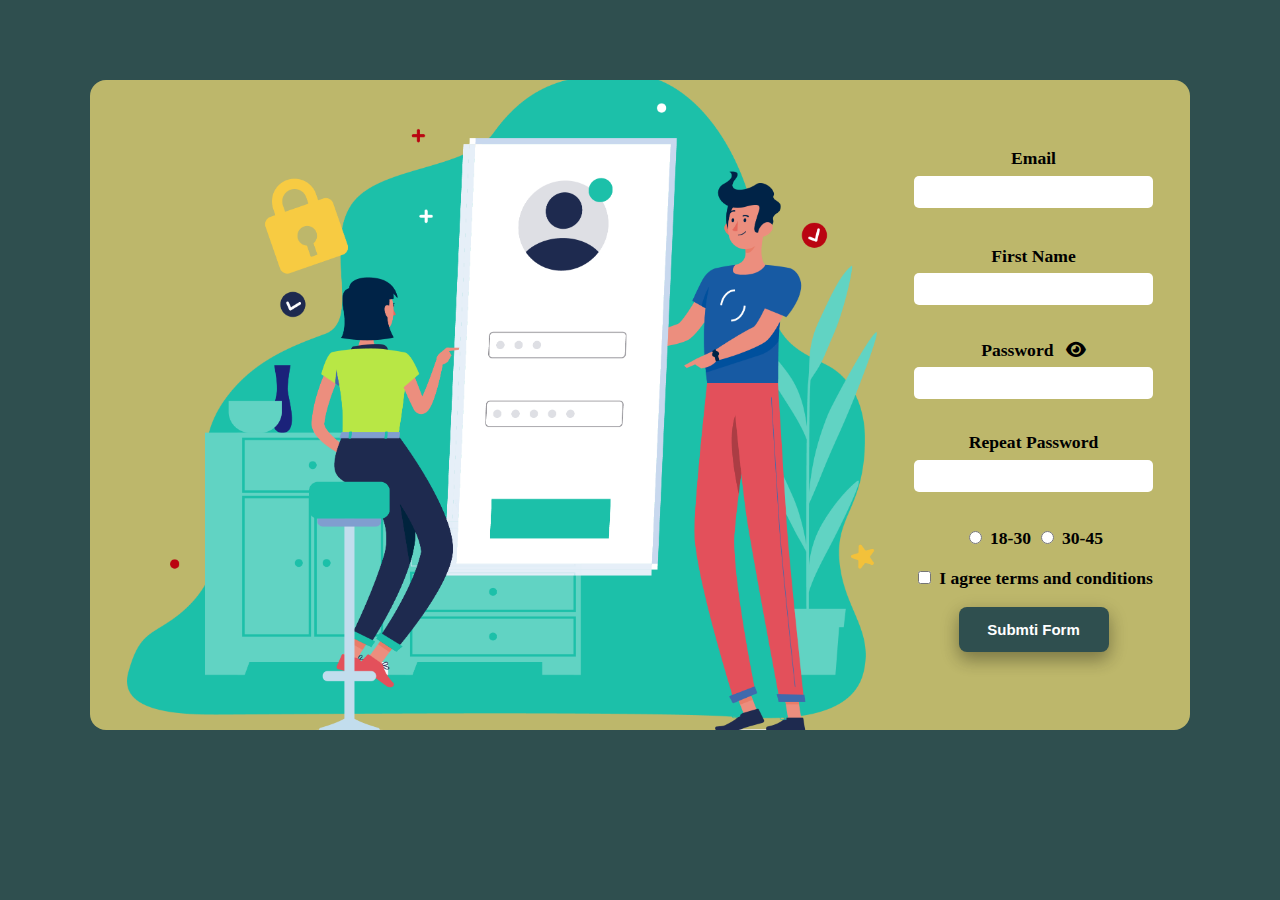
==== index.html @ f33b9e7e "++" ====
<!DOCTYPE html>
<html lang="en">
<head>
    <meta charset="UTF-8">
    <meta http-equiv="X-UA-Compatible" content="IE=edge">
    <meta name="viewport" content="width=device-width, initial-scale=1.0">
    <link rel="stylesheet" href="style.css">
    <link rel="stylesheet" href="https://cdnjs.cloudflare.com/ajax/libs/font-awesome/6.2.1/css/all.min.css">
    <title>JS __ Form __ Validation</title>
</head>
<body>
<section class="login_bg">
  <div class="reg_fomr_img">
 
  </div>
    <form action="" id="form__reg" method="POST">
      <div class="in_lab_fomr">
        <label for="email">Email</label>
        <input type="text" id="myemail" name="email" />
        <span class="error__email" id="error_email"></span>
      </div>
        <div class="in_lab_fomr">
          <label for="fname">First Name</label>
          <input type="text" id="fname" name="username" />
          <span class="error__text" id="error_username"></span>
        </div>
        <div class="in_lab_fomr">
          <label for="passw1">Password <i class="fa-solid fa-eye" id="toggleIcon"></i> </label>
          <input type="password" id="passw1" name="mypassword" />
          <span class="error__text" id="error_mypassword"></span>
        </div>
        <div class="in_lab_fomr">
          <label for="passw2">Repeat Password </label>
          <input type="password" id="passw2" name="mypassword2" />
          <span class="error__text" id="error_mypassword2"></span>
        </div>
        <div class="radio_f ">
          <input type="radio" name="age" id="age1" class="age" />
          <label for="age1">18-30</label>
          <input type="radio" id="age2" name="age" class="age" />
          <label for="age2">30-45</label>
          <span class="error__text" id="error_age"></span>
        </div>
        <div>
          <input type="checkbox" name="agree" id="agree" />
          <label for="agree">I agree terms and conditions</label>
          <span class="error__text" id="error_agree"></span>
        </div>

        <button type="submit">Submti Form</button>
      </form>
    </section>


       <script src="script.js"></script>
</body>
</html>
---- style.css ----
html, body, div, span, applet, object, iframe,
h1, h2, h3, h4, h5, h6, p, blockquote, pre,
a, abbr, acronym, address, big, cite, code,
del, dfn, em, img, ins, kbd, q, s, samp,
small, strike, strong, sub, sup, tt, var,
b, u, i, center,
dl, dt, dd, ol, ul, li,
fieldset, form, label, legend,
table, caption, tbody, tfoot, thead, tr, th, td,
article, aside, canvas, details, embed, 
figure, figcaption, footer, header, hgroup, 
menu, nav, output, ruby, section, summary,
time, mark, audio, video {
	margin: 0;
	padding: 0;
	border: 0;
	font-size: 100%;
	font: inherit;
	vertical-align: baseline;
}
/* HTML5 display-role reset for older browsers */
article, aside, details, figcaption, figure, 
footer, header, hgroup, menu, nav, section {
	display: block;
}
body {
	line-height: 1;
}
ol, ul {
	list-style: none;
}
blockquote, q {
	quotes: none;
}
blockquote:before, blockquote:after,
q:before, q:after {
	content: '';
	content: none;
}
table {
	border-collapse: collapse;
	border-spacing: 0;
}
a {
    text-decoration: none;
	font-family: 'Poppins', sans-serif;

}
* {
	box-sizing: border-box;
  }

body {
    background: darkslategrey;
}
.reg_fomr_img {
  max-width: 100%;
  width: 750px;
  height: 650px;
  background-image: url(./login-users.png);
    background-position: right;
    background-size: cover;

}
.login_bg {
    display: flex;
    align-items: center;
    justify-content: space-evenly;
    margin: 0 auto;
    max-width: 100%;
    margin-top: 5rem;
    width: 1100px;
    height: 650px;
    background: darkkhaki;
    border-radius: 1rem;
}

#form__reg {
    display: flex;
    flex-direction: column;
    max-width: 100%;
    font-size: 20px;
    font-size: 800;
} 
#form__reg label {
    margin-bottom: 0.5rem;
    font-size: 1.1rem;
    font-weight: 800;
}
.in_lab_fomr {
    margin-bottom: 2rem;
    display: flex;
    flex-direction: column;

}
.radio_f {
    margin: 0 auto;
    margin-bottom: 1rem;
}
button {
    color: #fff;
    width: 150px;
    margin: 0 auto;
    height: 45px;
    font-size: 15px;
    font-weight: 700;
    margin-top: 1rem;
    margin-bottom: 0.5rem;
    border-radius: 3px;
    outline: none;
    border: none;
    border-radius: 8px;
    background: darkslategrey;
    cursor: pointer;
    transition-duration: 0.4s;
    box-shadow: 0 8px 16px 0 rgba(0,0,0,0.2), 0 6px 20px 0 rgba(0,0,0,0.19);
    
}
button:hover {
    box-shadow: 0 12px 16px 0 rgba(0,0,0,0.24), 0 17px 50px 0 rgba(0,0,0,0.19);
}
.in_lab_fomr label {
    text-align: center;
}
.in_lab_fomr input {
    border-radius: 5px;
    height: 2rem;
    outline: none;
    border: none;
}
.error__text {
    display: block;
    color: brown;
    font-weight: 800;
    font-size: 1.1rem;
    text-align: center;
    margin-top: 0.2rem;
}
i {
    margin-left: 0.5rem;
}
.error__email {
    font-size: 1.2rem;
    font-size: 800;
    text-align: center;
    margin-top: 0.5rem;
}
#set{
    display:block ;
    position:relative;
    margin:auto;
}
#count{
   margin:2%; margin-bottom:2%;
   color:#000; font-size:15px;
   font-weight:bolder;
}
#see{
    display:inline-block;
    color:gray;
    margin:auto; 
    float: right;
    cursor:pointer; 
    transition-duration:0.2s;
}
#check0,#check1,#check2,#check3,#check4{
   display:block;
   position:relative;
   color:red; font-size:18px;
   width:92% ;
   white-space: nowrap;
   margin-top: 0.2rem;
}
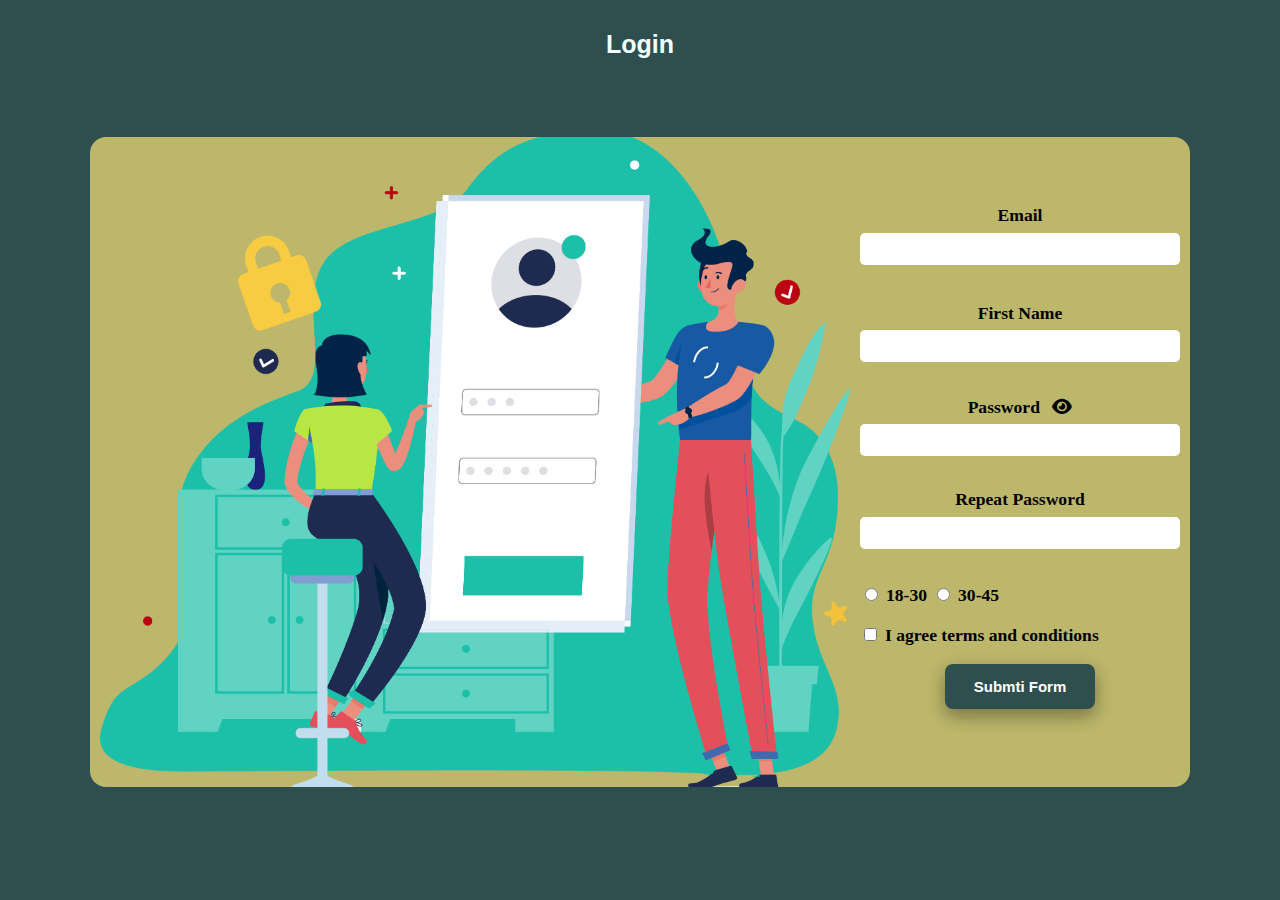
==== commit d8e548b3: "finish" ====
--- a/index.html
+++ b/index.html
@@ -9,11 +9,12 @@
     <title>JS __ Form __ Validation</title>
 </head>
 <body>
+  <H3><a href="login.html">Login</a></H3>
 <section class="login_bg">
   <div class="reg_fomr_img">
- 
   </div>
-    <form action="" id="form__reg" method="POST">
+
+    <form action="" id="form__reg" method="GET">
       <div class="in_lab_fomr">
         <label for="email">Email</label>
         <input type="text" id="myemail" name="email" />
@@ -46,7 +47,6 @@
           <label for="agree">I agree terms and conditions</label>
           <span class="error__text" id="error_agree"></span>
         </div>
-
         <button type="submit">Submti Form</button>
       </form>
     </section>
--- a/style.css
+++ b/style.css
@@ -79,6 +79,7 @@
     display: flex;
     flex-direction: column;
     max-width: 100%;
+    width: 320px;
     font-size: 20px;
     font-size: 800;
 } 
@@ -91,10 +92,9 @@
     margin-bottom: 2rem;
     display: flex;
     flex-direction: column;
-
 }
 .radio_f {
-    margin: 0 auto;
+    
     margin-bottom: 1rem;
 }
 button {
@@ -121,6 +121,7 @@
 }
 .in_lab_fomr label {
     text-align: center;
+    outline: none;
 }
 .in_lab_fomr input {
     border-radius: 5px;
@@ -145,29 +146,33 @@
     text-align: center;
     margin-top: 0.5rem;
 }
-#set{
-    display:block ;
-    position:relative;
-    margin:auto;
+
+span {
+    width: 320px;
 }
-#count{
-   margin:2%; margin-bottom:2%;
-   color:#000; font-size:15px;
-   font-weight:bolder;
+h2 {
+    margin-bottom: 12.5rem;
+    font-size: 28px;
+    width: 120px;
+    height: 45px;
+    text-align: center;
+    white-space: nowrap;
+    margin: 0 auto;
 }
-#see{
-    display:inline-block;
-    color:gray;
-    margin:auto; 
-    float: right;
-    cursor:pointer; 
-    transition-duration:0.2s;
+
+h3 {
+    font-size: 25px;
+    width: 150px;
+    text-align: center;
+    margin: 0 auto;
+    margin-top: 2rem;
+    font-weight: 800;
+   
 }
-#check0,#check1,#check2,#check3,#check4{
-   display:block;
-   position:relative;
-   color:red; font-size:18px;
-   width:92% ;
-   white-space: nowrap;
-   margin-top: 0.2rem;
+a {
+    color: azure;
 }
+#save {
+    margin-left: 18rem;
+    margin-top: 1rem;
+}
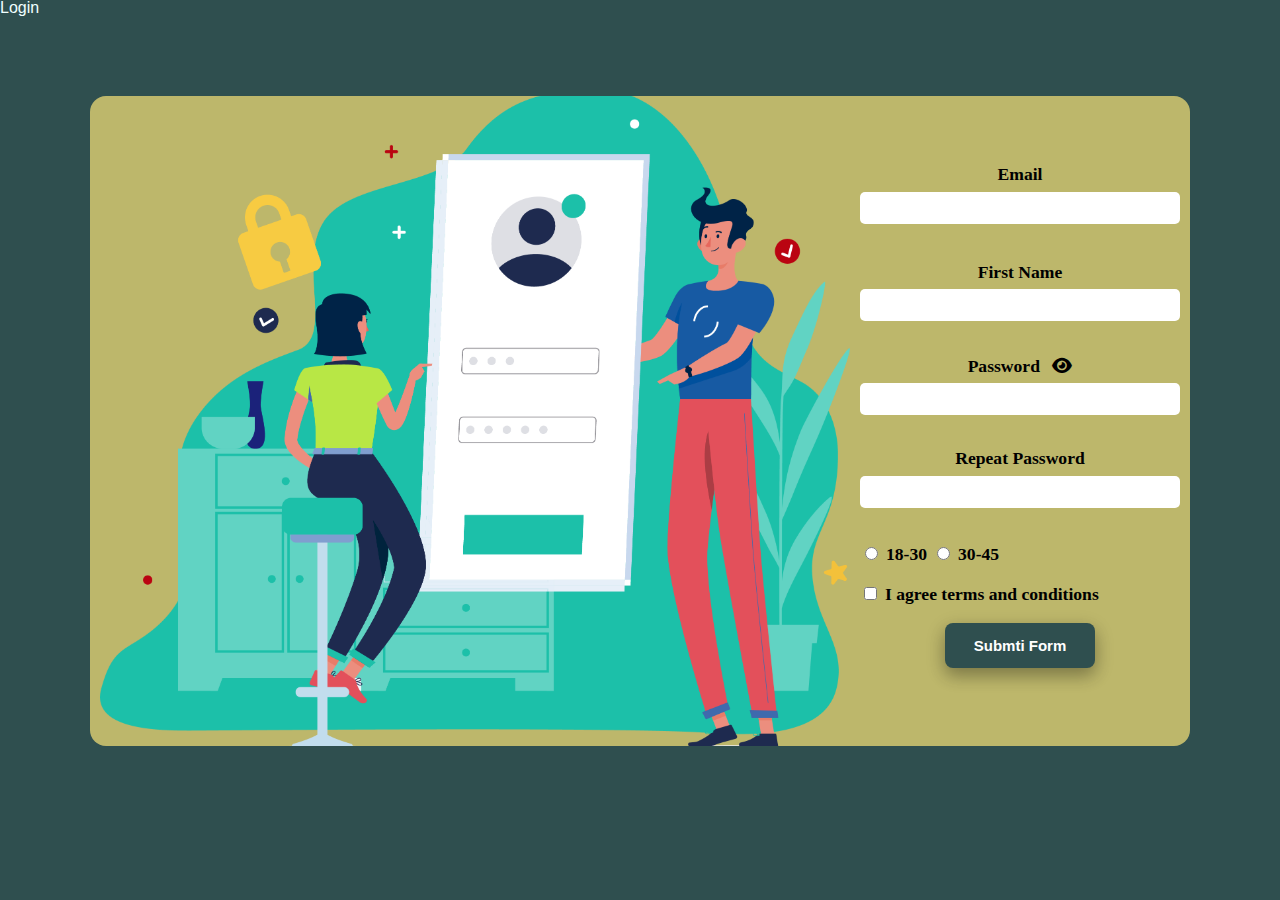
==== commit 6823c915: "update" ====
--- a/index.html
+++ b/index.html
@@ -1,3 +1,4 @@
+
 <!DOCTYPE html>
 <html lang="en">
 <head>
@@ -9,7 +10,7 @@
     <title>JS __ Form __ Validation</title>
 </head>
 <body>
-  <H3><a href="login.html">Login</a></H3>
+  <Hh><a href="login.html">Login</a></h3>
 <section class="login_bg">
   <div class="reg_fomr_img">
   </div>
--- a/style.css
+++ b/style.css
@@ -150,15 +150,6 @@
 span {
     width: 320px;
 }
-h2 {
-    margin-bottom: 12.5rem;
-    font-size: 28px;
-    width: 120px;
-    height: 45px;
-    text-align: center;
-    white-space: nowrap;
-    margin: 0 auto;
-}
 
 h3 {
     font-size: 25px;
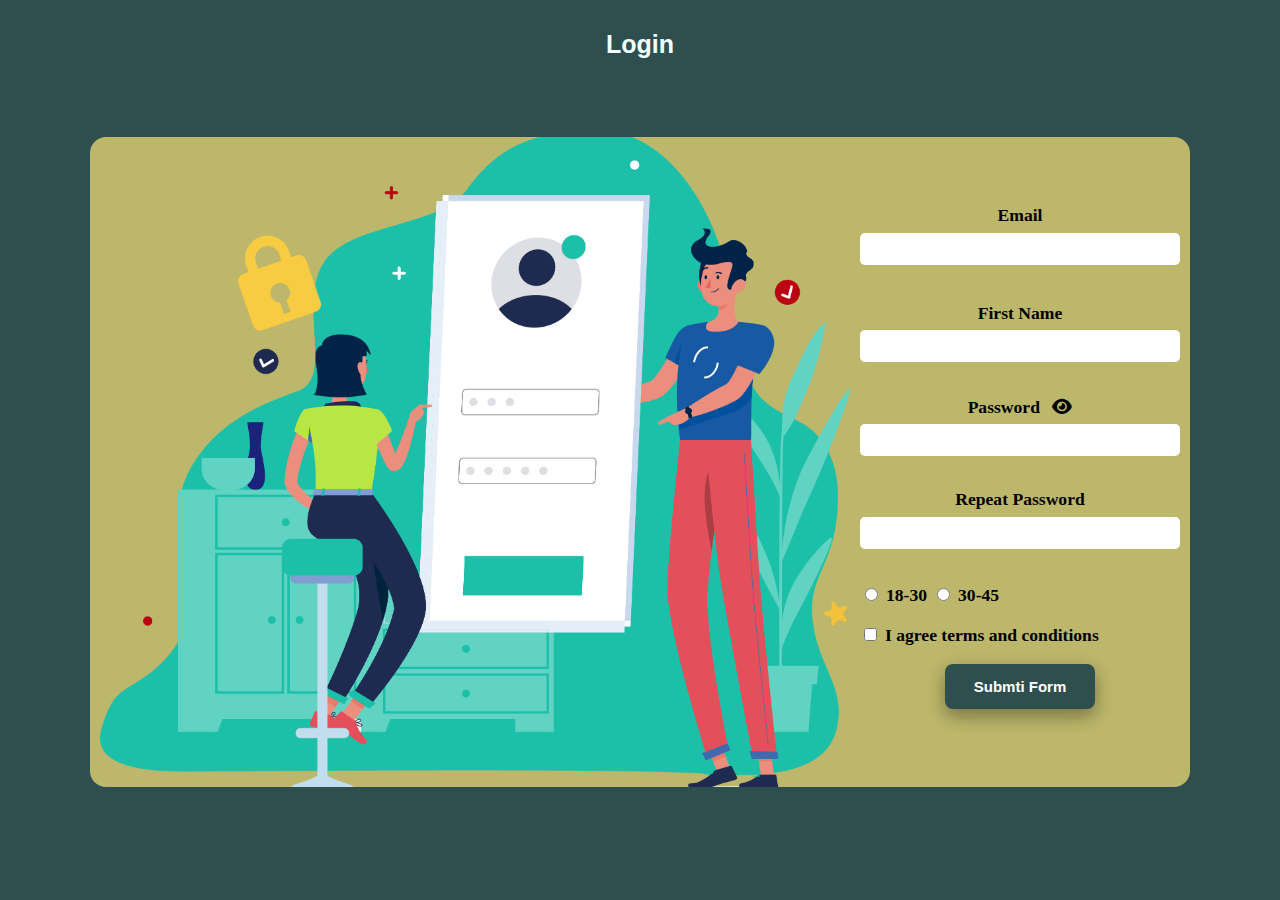
==== commit 10b4b472: "h3 update" ====
--- a/index.html
+++ b/index.html
@@ -10,7 +10,7 @@
     <title>JS __ Form __ Validation</title>
 </head>
 <body>
-  <Hh><a href="login.html">Login</a></h3>
+  <h3><a href="login.html">Login</a></h3>
 <section class="login_bg">
   <div class="reg_fomr_img">
   </div>
--- a/style.css
+++ b/style.css
@@ -158,7 +158,6 @@
     margin: 0 auto;
     margin-top: 2rem;
     font-weight: 800;
-   
 }
 a {
     color: azure;
